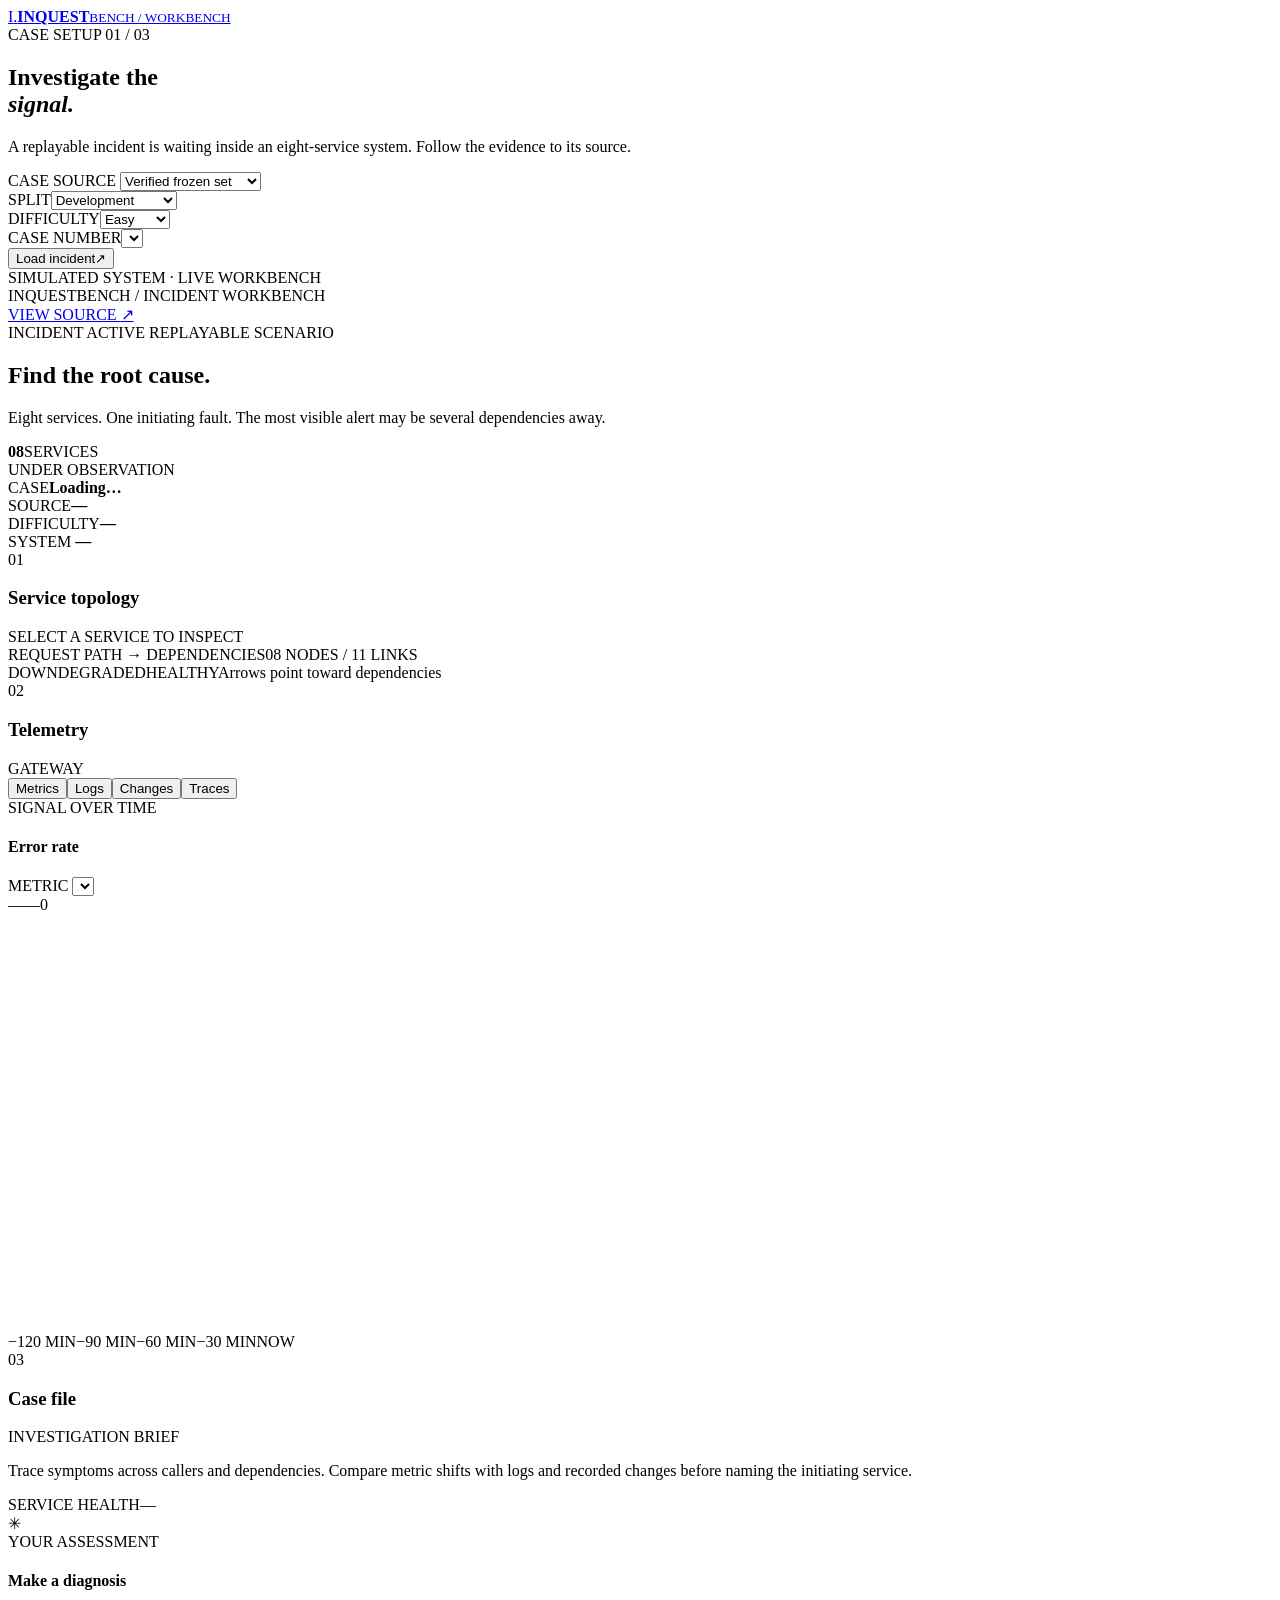
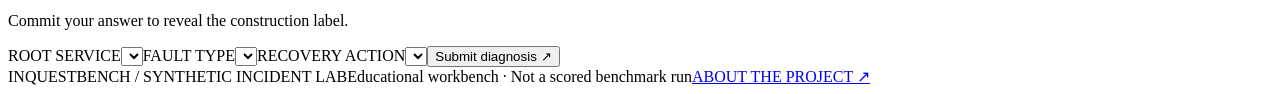
==== public/index.html @ da903d90 "feat: add incident investigation web workbench" ====
<!doctype html>
<html lang="en">
<head>
  <meta charset="utf-8">
  <meta name="viewport" content="width=device-width, initial-scale=1">
  <meta name="theme-color" content="#101b24">
  <meta name="description" content="Investigate replayable microservice incidents using real InquestBench telemetry.">
  <title>InquestBench — Incident Workbench</title>
  <link rel="icon" href="/assets/favicon.svg" type="image/svg+xml">
  <link rel="stylesheet" href="/assets/styles.css">
  <script src="/assets/app.js" defer></script>
</head>
<body>
  <div class="app-shell">
    <aside class="sidebar" aria-label="Case controls">
      <a class="brand" href="/" aria-label="InquestBench home"><span class="brand-mark">I<span>.</span></span><span><strong>INQUEST</strong><small>BENCH / WORKBENCH</small></span></a>
      <div class="sidebar-rule"></div>
      <div class="eyebrow">CASE SETUP <span>01 / 03</span></div>
      <h1>Investigate the <br><em>signal.</em></h1>
      <p class="intro">A replayable incident is waiting inside an eight-service system. Follow the evidence to its source.</p>
      <form id="case-form" class="case-form">
        <label for="source">CASE SOURCE</label>
        <select id="source" name="source"><option value="frozen">Verified frozen set</option><option value="generated">Generate from seed</option></select>
        <div class="form-row"><div><label for="split">SPLIT</label><select id="split" name="split"><option value="dev">Development</option><option value="test">Test</option><option value="ood">Alternate wording</option></select></div><div><label for="difficulty">DIFFICULTY</label><select id="difficulty" name="difficulty"><option value="easy">Easy</option><option value="medium">Medium</option><option value="hard">Hard</option></select></div></div>
        <div id="frozen-field"><label for="case-index">CASE NUMBER</label><select id="case-index" name="index"></select></div>
        <div id="seed-field" hidden><label for="seed">SEED</label><input id="seed" name="seed" type="number" min="0" max="1000000" value="7" inputmode="numeric"></div>
        <button class="primary-btn" type="submit"><span>Load incident</span><span aria-hidden="true">↗</span></button>
      </form>
      <div class="sidebar-bottom"><span class="pulse-dot"></span><span>SIMULATED SYSTEM · LIVE WORKBENCH</span></div>
    </aside>

    <main class="main-content">
      <header class="topbar"><div class="crumb">INQUESTBENCH <span>/</span> INCIDENT WORKBENCH</div><a href="https://github.com/Pranjal677504/Inquest" target="_blank" rel="noopener noreferrer">VIEW SOURCE <span aria-hidden="true">↗</span></a></header>
      <section class="hero" aria-labelledby="hero-title"><div><div class="hero-kicker"><span class="red-dot"></span> INCIDENT ACTIVE <span class="hero-line"></span> REPLAYABLE SCENARIO</div><h2 id="hero-title">Find the root cause<span class="period">.</span></h2><p>Eight services. One initiating fault. The most visible alert may be several dependencies away.</p></div><div class="hero-count"><strong>08</strong><span>SERVICES<br>UNDER OBSERVATION</span></div></section>
      <div id="error-banner" class="error-banner" role="alert" hidden></div>
      <div class="status-strip" aria-label="Incident status"><div><span class="strip-label">CASE</span><strong id="case-label">Loading…</strong></div><div><span class="strip-label">SOURCE</span><strong id="source-label">—</strong></div><div><span class="strip-label">DIFFICULTY</span><strong id="difficulty-label">—</strong></div><div><span class="strip-label">SYSTEM</span><strong><span class="red-dot small"></span> <span id="system-label">—</span></strong></div></div>
      <div class="content-grid">
        <section class="workspace" aria-label="Incident telemetry">
          <div class="section-header"><div><span class="section-number">01</span><h3>Service topology</h3></div><span class="section-meta">SELECT A SERVICE TO INSPECT</span></div>
          <div class="topology-panel"><div class="topology-top"><span>REQUEST PATH <span class="arrow">→</span> DEPENDENCIES</span><span>08 NODES / 11 LINKS</span></div><div id="topology" class="topology" role="group" aria-label="Service dependency graph"></div><div class="topology-legend"><span><i class="legend-dot down"></i>DOWN</span><span><i class="legend-dot degraded"></i>DEGRADED</span><span><i class="legend-dot healthy"></i>HEALTHY</span><span class="legend-hint">Arrows point toward dependencies</span></div></div>
          <div class="section-header telemetry-header"><div><span class="section-number">02</span><h3>Telemetry</h3></div><span id="selected-service" class="selected-chip">GATEWAY</span></div>
          <div class="tabs" role="tablist" aria-label="Telemetry views"><button class="tab active" data-tab="metrics" type="button" role="tab" aria-selected="true">Metrics</button><button class="tab" data-tab="logs" type="button" role="tab" aria-selected="false">Logs</button><button class="tab" data-tab="events" type="button" role="tab" aria-selected="false">Changes</button><button class="tab" data-tab="traces" type="button" role="tab" aria-selected="false">Traces</button></div>
          <div id="panel-metrics" class="telemetry-panel" role="tabpanel"><div class="metric-head"><div><span class="mini-label">SIGNAL OVER TIME</span><h4 id="metric-title">Error rate</h4></div><label class="metric-picker">METRIC <select id="metric-select"></select></label></div><div class="chart-wrap"><div class="chart-y"><span id="chart-max">—</span><span id="chart-mid">—</span><span>0</span></div><svg id="metric-chart" viewBox="0 0 640 210" preserveAspectRatio="none" role="img" aria-label="Metric over 120 minutes"></svg></div><div class="chart-x"><span>−120 MIN</span><span>−90 MIN</span><span>−60 MIN</span><span>−30 MIN</span><span>NOW</span></div><div id="metric-stats" class="metric-stats"></div></div>
          <div id="panel-logs" class="telemetry-panel" role="tabpanel" hidden><div class="filter-row"><span class="mini-label">RECENT LOG STREAM</span><input id="log-search" type="search" placeholder="Search log messages" aria-label="Search log messages"><select id="log-level" aria-label="Filter log level"><option value="ALL">All levels</option><option value="ERROR">Error</option><option value="WARN">Warning</option><option value="INFO">Info</option></select></div><div id="log-list" class="scroll-list"></div></div>
          <div id="panel-events" class="telemetry-panel" role="tabpanel" hidden><div class="filter-row"><span class="mini-label">RECORDED CHANGES · ALL SERVICES</span><span class="filter-note">The causal change may be missing</span></div><div id="event-list" class="scroll-list"></div></div>
          <div id="panel-traces" class="telemetry-panel" role="tabpanel" hidden><div class="filter-row"><span class="mini-label">SAMPLED REQUEST TRACES</span><select id="trace-filter" aria-label="Filter traces"><option value="all">All traces</option><option value="faulty">Errors & timeouts</option></select></div><div id="trace-list" class="scroll-list"></div></div>
        </section>

        <aside class="investigation" aria-label="Investigation panel"><div class="investigation-inner"><div class="section-header"><div><span class="section-number">03</span><h3>Case file</h3></div></div><div class="case-note"><span class="mini-label">INVESTIGATION BRIEF</span><p>Trace symptoms across callers and dependencies. Compare metric shifts with logs and recorded changes before naming the initiating service.</p></div><div class="health-heading"><span class="mini-label">SERVICE HEALTH</span><span id="health-count">—</span></div><div id="health-list" class="health-list"></div><div class="diagnosis-card"><div class="diagnosis-title"><span class="diagnosis-icon">✳</span><div><span class="mini-label">YOUR ASSESSMENT</span><h4>Make a diagnosis</h4></div></div><p>Commit your answer to reveal the construction label.</p><form id="diagnosis-form"><label for="answer-service">ROOT SERVICE</label><select id="answer-service" required></select><label for="answer-fault">FAULT TYPE</label><select id="answer-fault" required></select><label for="answer-action">RECOVERY ACTION</label><select id="answer-action" required></select><button class="diagnose-btn" type="submit">Submit diagnosis <span aria-hidden="true">↗</span></button></form><div id="diagnosis-result" class="diagnosis-result" aria-live="polite" hidden></div></div></div></aside>
      </div>
      <footer><span>INQUESTBENCH / SYNTHETIC INCIDENT LAB</span><span>Educational workbench · Not a scored benchmark run</span><a href="https://github.com/Pranjal677504/Inquest/blob/main/README.md" target="_blank" rel="noopener noreferrer">ABOUT THE PROJECT ↗</a></footer>
    </main>
  </div>
</body>
</html>
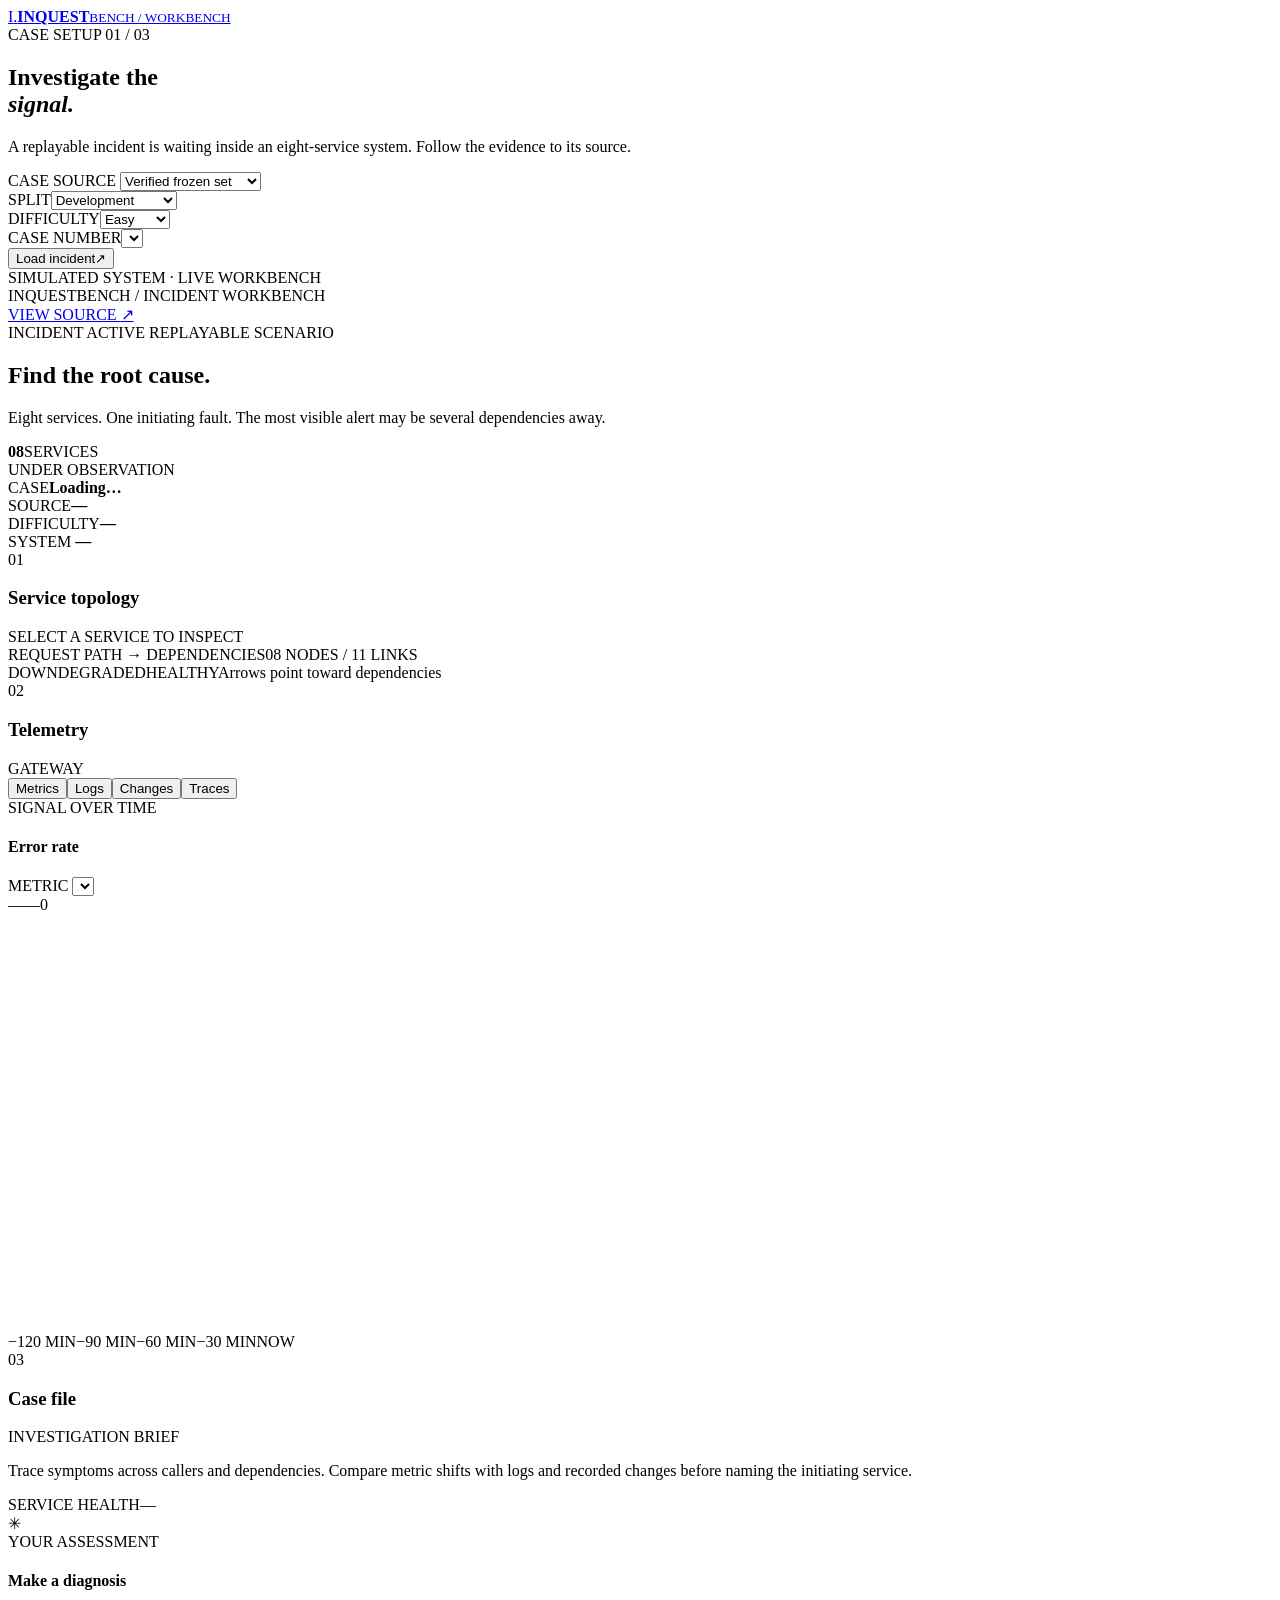
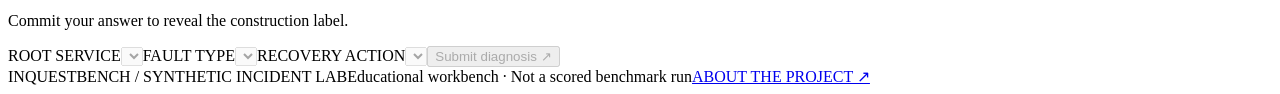
==== commit 1367e9f7: "Improve workbench reliability and add authored incidents with durable agent evaluation Add stale-req" ====
--- a/public/index.html
+++ b/public/index.html
@@ -39,14 +39,14 @@
           <div class="section-header"><div><span class="section-number">01</span><h3>Service topology</h3></div><span class="section-meta">SELECT A SERVICE TO INSPECT</span></div>
           <div class="topology-panel"><div class="topology-top"><span>REQUEST PATH <span class="arrow">→</span> DEPENDENCIES</span><span>08 NODES / 11 LINKS</span></div><div id="topology" class="topology" role="group" aria-label="Service dependency graph"></div><div class="topology-legend"><span><i class="legend-dot down"></i>DOWN</span><span><i class="legend-dot degraded"></i>DEGRADED</span><span><i class="legend-dot healthy"></i>HEALTHY</span><span class="legend-hint">Arrows point toward dependencies</span></div></div>
           <div class="section-header telemetry-header"><div><span class="section-number">02</span><h3>Telemetry</h3></div><span id="selected-service" class="selected-chip">GATEWAY</span></div>
-          <div class="tabs" role="tablist" aria-label="Telemetry views"><button class="tab active" data-tab="metrics" type="button" role="tab" aria-selected="true">Metrics</button><button class="tab" data-tab="logs" type="button" role="tab" aria-selected="false">Logs</button><button class="tab" data-tab="events" type="button" role="tab" aria-selected="false">Changes</button><button class="tab" data-tab="traces" type="button" role="tab" aria-selected="false">Traces</button></div>
-          <div id="panel-metrics" class="telemetry-panel" role="tabpanel"><div class="metric-head"><div><span class="mini-label">SIGNAL OVER TIME</span><h4 id="metric-title">Error rate</h4></div><label class="metric-picker">METRIC <select id="metric-select"></select></label></div><div class="chart-wrap"><div class="chart-y"><span id="chart-max">—</span><span id="chart-mid">—</span><span>0</span></div><svg id="metric-chart" viewBox="0 0 640 210" preserveAspectRatio="none" role="img" aria-label="Metric over 120 minutes"></svg></div><div class="chart-x"><span>−120 MIN</span><span>−90 MIN</span><span>−60 MIN</span><span>−30 MIN</span><span>NOW</span></div><div id="metric-stats" class="metric-stats"></div></div>
-          <div id="panel-logs" class="telemetry-panel" role="tabpanel" hidden><div class="filter-row"><span class="mini-label">RECENT LOG STREAM</span><input id="log-search" type="search" placeholder="Search log messages" aria-label="Search log messages"><select id="log-level" aria-label="Filter log level"><option value="ALL">All levels</option><option value="ERROR">Error</option><option value="WARN">Warning</option><option value="INFO">Info</option></select></div><div id="log-list" class="scroll-list"></div></div>
-          <div id="panel-events" class="telemetry-panel" role="tabpanel" hidden><div class="filter-row"><span class="mini-label">RECORDED CHANGES · ALL SERVICES</span><span class="filter-note">The causal change may be missing</span></div><div id="event-list" class="scroll-list"></div></div>
-          <div id="panel-traces" class="telemetry-panel" role="tabpanel" hidden><div class="filter-row"><span class="mini-label">SAMPLED REQUEST TRACES</span><select id="trace-filter" aria-label="Filter traces"><option value="all">All traces</option><option value="faulty">Errors & timeouts</option></select></div><div id="trace-list" class="scroll-list"></div></div>
+          <div class="tabs" role="tablist" aria-label="Telemetry views"><button class="tab active" id="tab-metrics" aria-controls="panel-metrics" tabindex="0" data-tab="metrics" type="button" role="tab" aria-selected="true">Metrics</button><button class="tab" id="tab-logs" aria-controls="panel-logs" tabindex="-1" data-tab="logs" type="button" role="tab" aria-selected="false">Logs</button><button class="tab" id="tab-events" aria-controls="panel-events" tabindex="-1" data-tab="events" type="button" role="tab" aria-selected="false">Changes</button><button class="tab" id="tab-traces" aria-controls="panel-traces" tabindex="-1" data-tab="traces" type="button" role="tab" aria-selected="false">Traces</button></div>
+          <div id="panel-metrics" class="telemetry-panel" role="tabpanel" aria-labelledby="tab-metrics"><div class="metric-head"><div><span class="mini-label">SIGNAL OVER TIME</span><h4 id="metric-title">Error rate</h4></div><label class="metric-picker">METRIC <select id="metric-select"></select></label></div><div class="chart-wrap"><div class="chart-y"><span id="chart-max">—</span><span id="chart-mid">—</span><span>0</span></div><svg id="metric-chart" viewBox="0 0 640 210" preserveAspectRatio="none" role="img" aria-label="Metric over 120 minutes"></svg></div><div class="chart-x"><span>−120 MIN</span><span>−90 MIN</span><span>−60 MIN</span><span>−30 MIN</span><span>NOW</span></div><div id="metric-stats" class="metric-stats"></div></div>
+          <div id="panel-logs" class="telemetry-panel" role="tabpanel" aria-labelledby="tab-logs" hidden><div class="filter-row"><span class="mini-label">RECENT LOG STREAM</span><input id="log-search" type="search" placeholder="Search log messages" aria-label="Search log messages"><select id="log-level" aria-label="Filter log level"><option value="ALL">All levels</option><option value="ERROR">Error</option><option value="WARN">Warning</option><option value="INFO">Info</option></select></div><div id="log-list" class="scroll-list"></div></div>
+          <div id="panel-events" class="telemetry-panel" role="tabpanel" aria-labelledby="tab-events" hidden><div class="filter-row"><span class="mini-label">RECORDED CHANGES · ALL SERVICES</span><span class="filter-note">The causal change may be missing</span></div><div id="event-list" class="scroll-list"></div></div>
+          <div id="panel-traces" class="telemetry-panel" role="tabpanel" aria-labelledby="tab-traces" hidden><div class="filter-row"><span class="mini-label">SAMPLED REQUEST TRACES</span><select id="trace-filter" aria-label="Filter traces"><option value="all">All traces</option><option value="faulty">Errors & timeouts</option></select></div><div id="trace-list" class="scroll-list"></div></div>
         </section>
 
-        <aside class="investigation" aria-label="Investigation panel"><div class="investigation-inner"><div class="section-header"><div><span class="section-number">03</span><h3>Case file</h3></div></div><div class="case-note"><span class="mini-label">INVESTIGATION BRIEF</span><p>Trace symptoms across callers and dependencies. Compare metric shifts with logs and recorded changes before naming the initiating service.</p></div><div class="health-heading"><span class="mini-label">SERVICE HEALTH</span><span id="health-count">—</span></div><div id="health-list" class="health-list"></div><div class="diagnosis-card"><div class="diagnosis-title"><span class="diagnosis-icon">✳</span><div><span class="mini-label">YOUR ASSESSMENT</span><h4>Make a diagnosis</h4></div></div><p>Commit your answer to reveal the construction label.</p><form id="diagnosis-form"><label for="answer-service">ROOT SERVICE</label><select id="answer-service" required></select><label for="answer-fault">FAULT TYPE</label><select id="answer-fault" required></select><label for="answer-action">RECOVERY ACTION</label><select id="answer-action" required></select><button class="diagnose-btn" type="submit">Submit diagnosis <span aria-hidden="true">↗</span></button></form><div id="diagnosis-result" class="diagnosis-result" aria-live="polite" hidden></div></div></div></aside>
+        <aside class="investigation" aria-label="Investigation panel"><div class="investigation-inner"><div class="section-header"><div><span class="section-number">03</span><h3>Case file</h3></div></div><div class="case-note"><span class="mini-label">INVESTIGATION BRIEF</span><p>Trace symptoms across callers and dependencies. Compare metric shifts with logs and recorded changes before naming the initiating service.</p></div><div class="health-heading"><span class="mini-label">SERVICE HEALTH</span><span id="health-count">—</span></div><div id="health-list" class="health-list"></div><div class="diagnosis-card"><div class="diagnosis-title"><span class="diagnosis-icon">✳</span><div><span class="mini-label">YOUR ASSESSMENT</span><h4>Make a diagnosis</h4></div></div><p>Commit your answer to reveal the construction label.</p><form id="diagnosis-form"><label for="answer-service">ROOT SERVICE</label><select id="answer-service" required disabled></select><label for="answer-fault">FAULT TYPE</label><select id="answer-fault" required disabled></select><label for="answer-action">RECOVERY ACTION</label><select id="answer-action" required disabled></select><button class="diagnose-btn" type="submit" disabled>Submit diagnosis <span aria-hidden="true">↗</span></button></form><div id="diagnosis-result" class="diagnosis-result" aria-live="polite" hidden></div></div></div></aside>
       </div>
       <footer><span>INQUESTBENCH / SYNTHETIC INCIDENT LAB</span><span>Educational workbench · Not a scored benchmark run</span><a href="https://github.com/Pranjal677504/Inquest/blob/main/README.md" target="_blank" rel="noopener noreferrer">ABOUT THE PROJECT ↗</a></footer>
     </main>
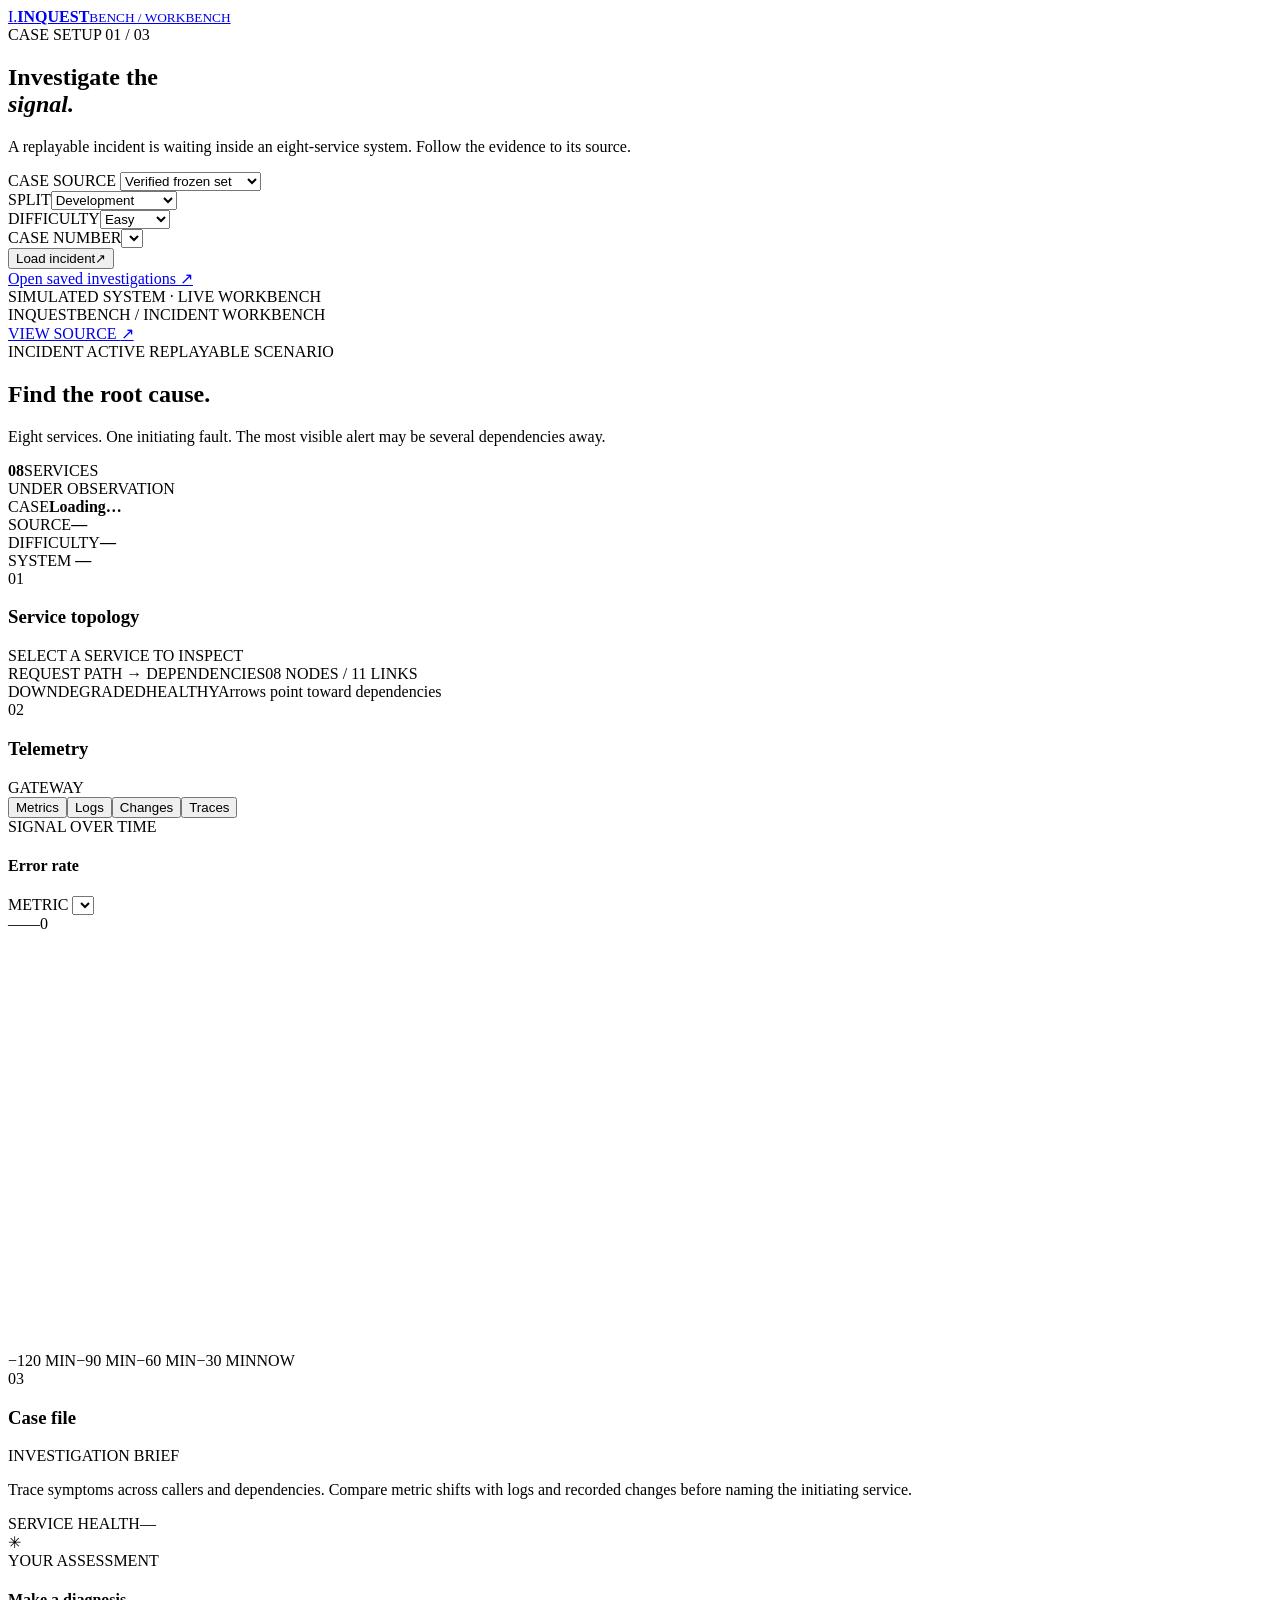
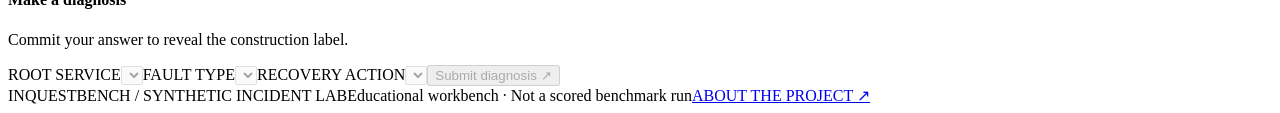
==== commit e590d647: "feat: add private saved-run investigation viewer" ====
--- a/public/index.html
+++ b/public/index.html
@@ -26,6 +26,7 @@
         <div id="seed-field" hidden><label for="seed">SEED</label><input id="seed" name="seed" type="number" min="0" max="1000000" value="7" inputmode="numeric"></div>
         <button class="primary-btn" type="submit"><span>Load incident</span><span aria-hidden="true">↗</span></button>
       </form>
+      <a class="intro" href="/runs">Open saved investigations ↗</a>
       <div class="sidebar-bottom"><span class="pulse-dot"></span><span>SIMULATED SYSTEM · LIVE WORKBENCH</span></div>
     </aside>
 
